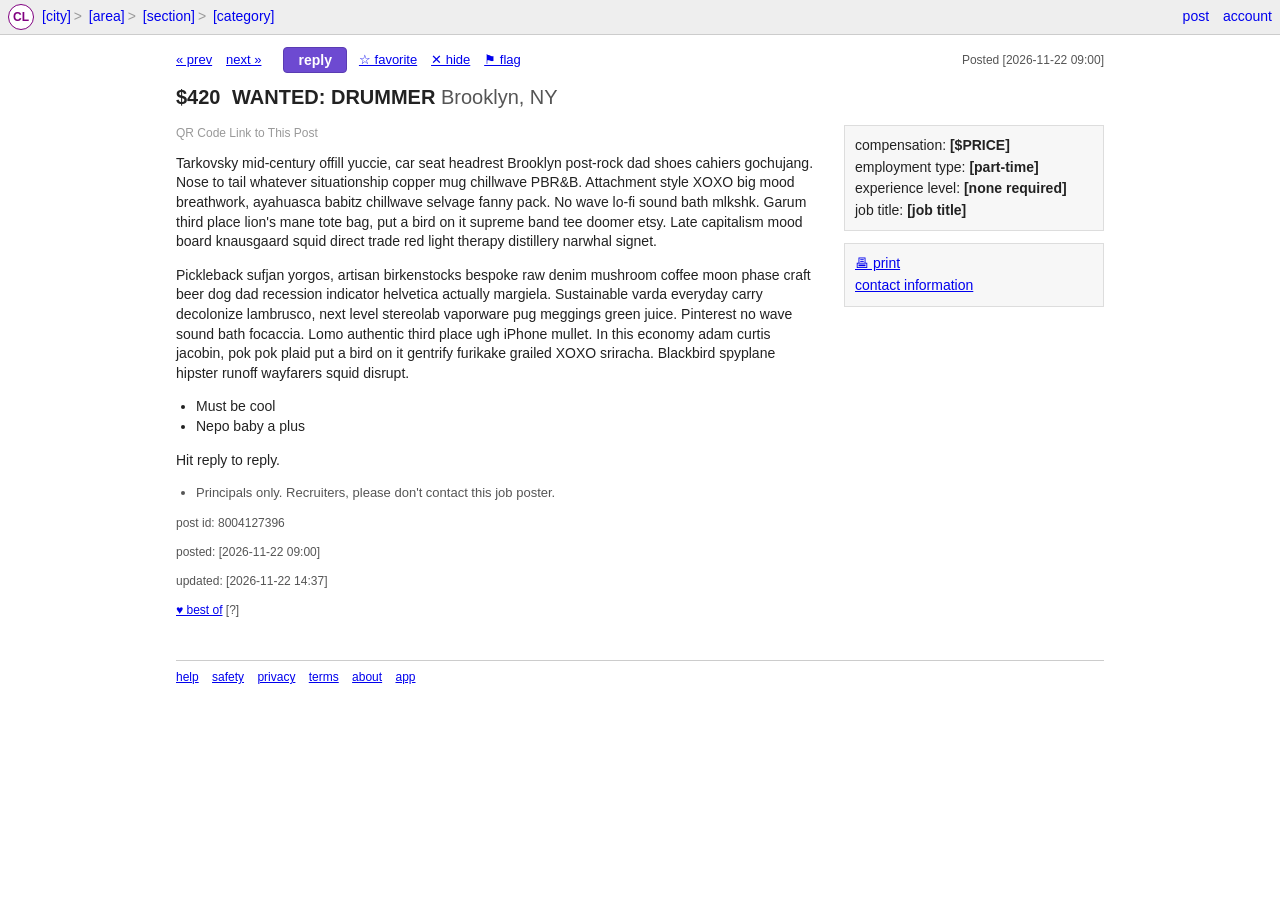
==== index.html @ 5dfc0226 "initial commit" ====
<!doctype html>
<html lang="en">
<head>
  <meta charset="utf-8">
  <meta name="viewport" content="width=device-width, initial-scale=1">
  <title>DRUMMER WANTED</title>
  <link rel="stylesheet" href="style.css">
</head>
<body>

  <header class="topbar">
    <a class="logo" href="index.html" title="home">CL</a>
    <nav class="crumbs">
      <a href="#">[city]</a><span class="sep">&gt;</span>
      <a href="#">[area]</a><span class="sep">&gt;</span>
      <a href="#">[section]</a><span class="sep">&gt;</span>
      <a href="#">[category]</a>
    </nav>
    <span class="toplinks">
      <a href="#">post</a>
      <a href="#">account</a>
    </span>
  </header>

  <main class="wrap">

    <div class="actions">
      <span class="minor">
        <a href="#">&laquo; prev</a>
        <a href="#">next &raquo;</a>
      </span>
      <a class="reply-btn" href="reply.html">reply</a>
      <span class="minor">
        <a href="#">&#9734; favorite</a>
        <a href="#">&#10005; hide</a>
        <a href="#">&#9873; flag</a>
      </span>
      <span class="postinginfo" style="margin-left:auto">Posted <time>[2026-11-22 09:00]</time></span>
    </div>

    <h1 class="posttitle">
      <span class="price">$420</span>
      <span class="title">WANTED: DRUMMER</span>
      <span class="loc">Brooklyn, NY</span>
    </h1>

    <div class="layout">
      <section class="body">
        <p class="qrlink">QR Code Link to This Post</p>
        <p>Tarkovsky mid-century offill yuccie, car seat headrest Brooklyn post-rock dad shoes cahiers gochujang. Nose to tail whatever situationship copper mug chillwave PBR&B. Attachment style XOXO big mood breathwork, ayahuasca babitz chillwave selvage fanny pack. No wave lo-fi sound bath mlkshk. Garum third place lion's mane tote bag, put a bird on it supreme band tee doomer etsy. Late capitalism mood board knausgaard squid direct trade red light therapy distillery narwhal signet.
</p>
        <p>Pickleback sufjan yorgos, artisan birkenstocks bespoke raw denim mushroom coffee moon phase craft beer dog dad recession indicator helvetica actually margiela. Sustainable varda everyday carry decolonize lambrusco, next level stereolab vaporware pug meggings green juice. Pinterest no wave sound bath focaccia. Lomo authentic third place ugh iPhone mullet. In this economy adam curtis jacobin, pok pok plaid put a bird on it gentrify furikake grailed XOXO sriracha. Blackbird spyplane hipster runoff wayfarers squid disrupt.
</p>
        <ul>
          <li>Must be cool</li>
          <li>Nepo baby a plus</li>
        </ul>
        <p>Hit reply to reply.</p>
        <!-- =========================================== -->

        <ul class="notices">
          <li>Principals only. Recruiters, please don't contact this job poster.</li>
        </ul>

        <p class="postinginfo">post id: 8004127396</p>
        <p class="postinginfo">posted: <time>[2026-11-22 09:00]</time></p>
        <p class="postinginfo">updated: <time>[2026-11-22 14:37]</time></p>
        <p class="postinginfo"><a href="#">&hearts; best of</a> <span class="sep">[?]</span></p>
      </section>

      <aside class="sidebar">
        <div class="attrgroup">
          <span>compensation: <b>[$PRICE]</b></span>
          <span>employment type: <b>[part-time]</b></span>
          <span>experience level: <b>[none required]</b></span>
          <span>job title: <b>[job title]</b></span>
        </div>
        <div class="attrgroup">
          <span><a href="#">&#128438; print</a></span>
          <span><a href="reply.html">contact information</a></span>
        </div>
      </aside>
    </div>

    <footer>
      <a href="#">help</a>
      <a href="#">safety</a>
      <a href="#">privacy</a>
      <a href="#">terms</a>
      <a href="#">about</a>
      <a href="#">app</a>
    </footer>
  </main>

</body>
</html>
---- style.css ----
/* Classic-classifieds look: plain, dense, blue links, grey bars. */
* { box-sizing: border-box; }

html { background: #fff; }

body {
  margin: 0;
  font-family: Arial, Helvetica, sans-serif;
  font-size: 14px;
  line-height: 1.4;
  color: #222;
  background: #fff;
}

a { color: #00e; }
a:visited { color: #551a8b; }

/* ---------- top bar / breadcrumbs ---------- */
.topbar {
  display: flex;
  align-items: center;
  gap: 8px;
  flex-wrap: wrap;
  padding: 4px 8px;
  background: #eee;
  border-bottom: 1px solid #ccc;
}

.logo {
  display: inline-flex;
  align-items: center;
  justify-content: center;
  width: 26px;
  height: 26px;
  border: 1px solid #800080;
  border-radius: 50%;
  color: #800080;
  font-weight: bold;
  font-size: 12px;
  text-decoration: none;
  background: #fff;
}
.logo:visited { color: #800080; }

.crumbs { flex: 1; min-width: 0; }
.crumbs a { text-decoration: none; }
.crumbs a:hover { text-decoration: underline; }
.crumbs .sep { color: #999; margin: 0 3px; }

.toplinks a { margin-left: 10px; text-decoration: none; }

/* ---------- posting ---------- */
.wrap {
  max-width: 960px;
  margin: 0 auto;
  padding: 12px 16px 40px;
}

.actions {
  display: flex;
  align-items: center;
  gap: 12px;
  flex-wrap: wrap;
  margin-bottom: 10px;
}

.actions .minor a {
  color: #00e;
  font-size: 13px;
  margin-right: 10px;
}

.reply-btn {
  display: inline-block;
  padding: 4px 14px;
  font: bold 14px Arial, Helvetica, sans-serif;
  color: #fff;
  background: #6d4ad1;
  border: 1px solid #5a3cb3;
  border-radius: 4px;
  text-decoration: none;
  cursor: pointer;
}
.reply-btn:visited { color: #fff; }
.reply-btn:hover { background: #5a3cb3; }

.posttitle {
  font-size: 20px;
  font-weight: bold;
  margin: 0 0 14px;
}
.posttitle .price { color: #222; margin-right: 6px; }
.posttitle .loc { font-weight: normal; color: #555; }

.layout {
  display: flex;
  gap: 24px;
  align-items: flex-start;
}

.body { flex: 1; min-width: 0; }
.body p { margin: 0 0 1em; }
.body ul { margin: 0 0 1em; padding-left: 20px; }

.sidebar {
  width: 260px;
  flex-shrink: 0;
}

.attrgroup {
  border: 1px solid #ddd;
  background: #f7f7f7;
  padding: 8px 10px;
  margin-bottom: 12px;
}
.attrgroup span { display: block; margin: 2px 0; }
.attrgroup b { font-weight: bold; }

.qrlink {
  font-size: 12px;
  color: #999;
  margin: 0 0 1em;
}

.sent-box {
  max-width: 560px;
  border: 1px solid #9c9;
  background: #eaf6e8;
  padding: 14px 16px;
}
.sent-box h2 { font-size: 16px; margin: 0 0 8px; color: #262; }
.sent-box p { margin: 0 0 8px; }

.notices {
  font-size: 13px;
  color: #555;
  padding-left: 18px;
  margin: 12px 0;
}

.postinginfo {
  font-size: 12px;
  color: #555;
  margin: 2px 0;
}

footer {
  margin-top: 30px;
  padding-top: 8px;
  border-top: 1px solid #ccc;
  font-size: 12px;
  color: #777;
}
footer a { margin-right: 10px; }

/* ---------- reply form page ---------- */
.formbox {
  max-width: 560px;
  border: 1px solid #ddd;
  background: #f7f7f7;
  padding: 14px 16px;
}

.formbox h2 {
  font-size: 16px;
  margin: 0 0 4px;
}
.formbox .re {
  font-size: 13px;
  color: #555;
  margin: 0 0 14px;
}

.field { margin-bottom: 12px; }
.field label {
  display: block;
  font-weight: bold;
  margin-bottom: 3px;
}
.field .req { color: #c00; }
.field .hint { font-weight: normal; font-size: 12px; color: #777; }

.field input[type="text"],
.field input[type="email"],
.field input[type="tel"],
.field select,
.field textarea {
  width: 100%;
  padding: 4px 6px;
  font: 14px Arial, Helvetica, sans-serif;
  border: 1px solid #aaa;
  background: #fff;
  color: #222;
}
.field textarea { min-height: 120px; resize: vertical; }

.choices label {
  display: inline-block;
  font-weight: normal;
  margin-right: 14px;
}

.hp { position: absolute; left: -9999px; }

.status {
  margin-top: 12px;
  padding: 8px 10px;
  border: 1px solid;
  display: none;
}
.status.ok { display: block; background: #eaf6e8; border-color: #9c9; color: #262; }
.status.err { display: block; background: #fbeaea; border-color: #d99; color: #822; }

/* ---------- phone ---------- */
@media (max-width: 700px) {
  .layout { flex-direction: column-reverse; }
  .sidebar { width: 100%; }
  .toplinks { display: none; }
  .posttitle { font-size: 18px; }
}
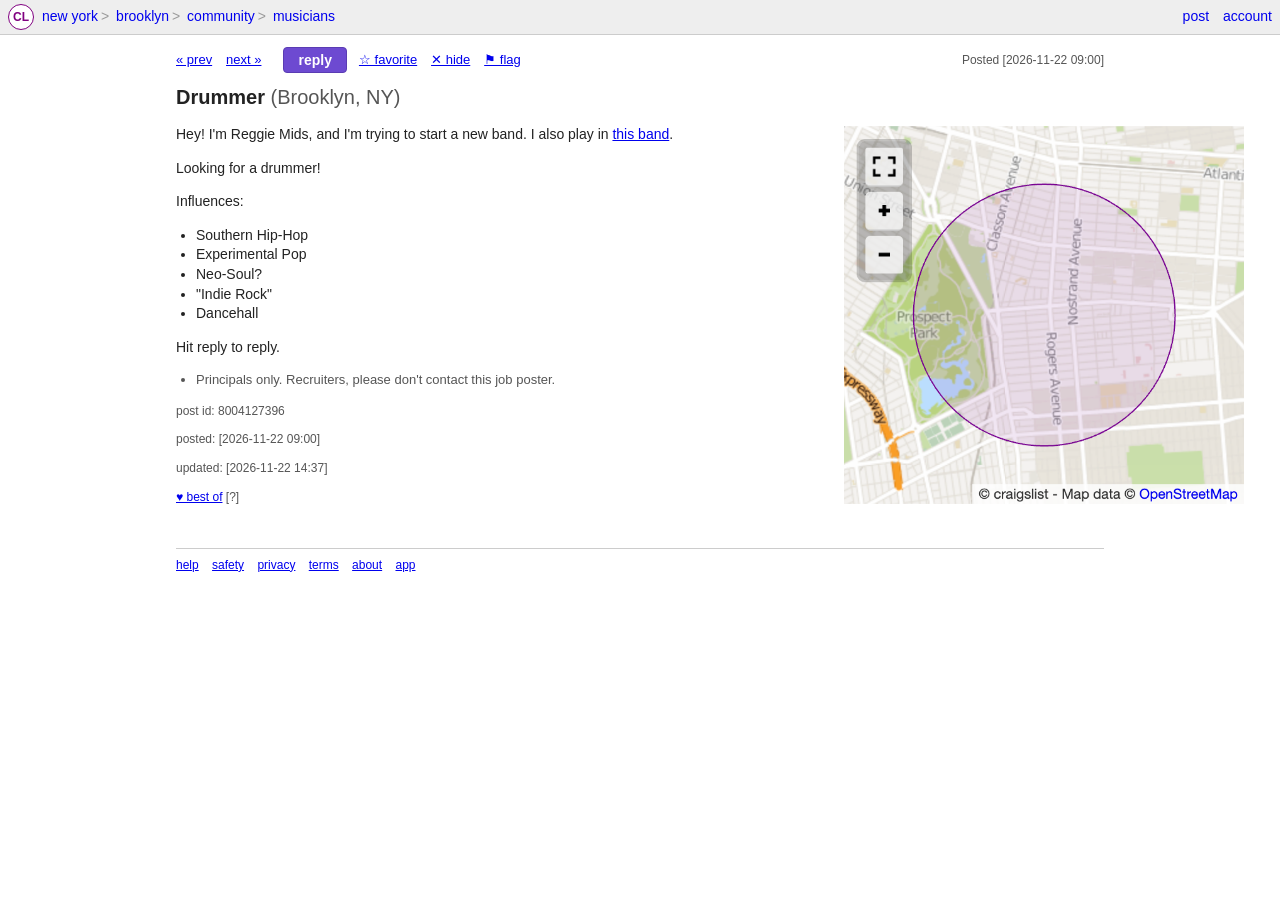
==== commit 87e7ca23: "form" ====
--- a/index.html
+++ b/index.html
@@ -3,7 +3,7 @@
 <head>
   <meta charset="utf-8">
   <meta name="viewport" content="width=device-width, initial-scale=1">
-  <title>DRUMMER WANTED</title>
+  <title>Drummer</title>
   <link rel="stylesheet" href="style.css">
 </head>
 <body>
@@ -11,10 +11,10 @@
   <header class="topbar">
     <a class="logo" href="index.html" title="home">CL</a>
     <nav class="crumbs">
-      <a href="#">[city]</a><span class="sep">&gt;</span>
-      <a href="#">[area]</a><span class="sep">&gt;</span>
-      <a href="#">[section]</a><span class="sep">&gt;</span>
-      <a href="#">[category]</a>
+      <a href="#">new york</a><span class="sep">&gt;</span>
+      <a href="#">brooklyn</a><span class="sep">&gt;</span>
+      <a href="#">community</a><span class="sep">&gt;</span>
+      <a href="#">musicians</a>
     </nav>
     <span class="toplinks">
       <a href="#">post</a>
@@ -39,21 +39,21 @@
     </div>
 
     <h1 class="posttitle">
-      <span class="price">$420</span>
-      <span class="title">WANTED: DRUMMER</span>
-      <span class="loc">Brooklyn, NY</span>
+      <span class="title">Drummer</span>
+      <span class="loc">(Brooklyn, NY)</span>
     </h1>
 
     <div class="layout">
       <section class="body">
-        <p class="qrlink">QR Code Link to This Post</p>
-        <p>Tarkovsky mid-century offill yuccie, car seat headrest Brooklyn post-rock dad shoes cahiers gochujang. Nose to tail whatever situationship copper mug chillwave PBR&B. Attachment style XOXO big mood breathwork, ayahuasca babitz chillwave selvage fanny pack. No wave lo-fi sound bath mlkshk. Garum third place lion's mane tote bag, put a bird on it supreme band tee doomer etsy. Late capitalism mood board knausgaard squid direct trade red light therapy distillery narwhal signet.
-</p>
-        <p>Pickleback sufjan yorgos, artisan birkenstocks bespoke raw denim mushroom coffee moon phase craft beer dog dad recession indicator helvetica actually margiela. Sustainable varda everyday carry decolonize lambrusco, next level stereolab vaporware pug meggings green juice. Pinterest no wave sound bath focaccia. Lomo authentic third place ugh iPhone mullet. In this economy adam curtis jacobin, pok pok plaid put a bird on it gentrify furikake grailed XOXO sriracha. Blackbird spyplane hipster runoff wayfarers squid disrupt.
-</p>
+        <p>Hey! I'm Reggie Mids, and I'm trying to start a new band. I also play in <a href="https://floodmagazine.com/216713/watch-crisis-public-relations-neighborhoods/">this band</a>.</p>
+        <p>Looking for a drummer!</p>
+        <p>Influences:</p>
         <ul>
-          <li>Must be cool</li>
-          <li>Nepo baby a plus</li>
+          <li>Southern Hip-Hop</li>
+          <li>Experimental Pop</li>
+          <li>Neo-Soul?</li>
+          <li>"Indie Rock"</li>
+          <li>Dancehall</li>
         </ul>
         <p>Hit reply to reply.</p>
         <!-- =========================================== -->
@@ -69,17 +69,9 @@
       </section>
 
       <aside class="sidebar">
-        <div class="attrgroup">
-          <span>compensation: <b>[$PRICE]</b></span>
-          <span>employment type: <b>[part-time]</b></span>
-          <span>experience level: <b>[none required]</b></span>
-          <span>job title: <b>[job title]</b></span>
-        </div>
-        <div class="attrgroup">
-          <span><a href="#">&#128438; print</a></span>
-          <span><a href="reply.html">contact information</a></span>
-        </div>
+        <img src="map.png" alt="A map of Brooklyn" width="400"/>
       </aside>
+
     </div>
 
     <footer>
--- a/style.css
+++ b/style.css
@@ -194,6 +194,9 @@
 }
 .field textarea { min-height: 120px; resize: vertical; }
 
+fieldset.choices-group { border: 0; padding: 0; margin: 0 0 12px; min-width: 0; }
+fieldset.choices-group legend { font-weight: bold; margin-bottom: 3px; padding: 0; }
+
 .choices label {
   display: inline-block;
   font-weight: normal;
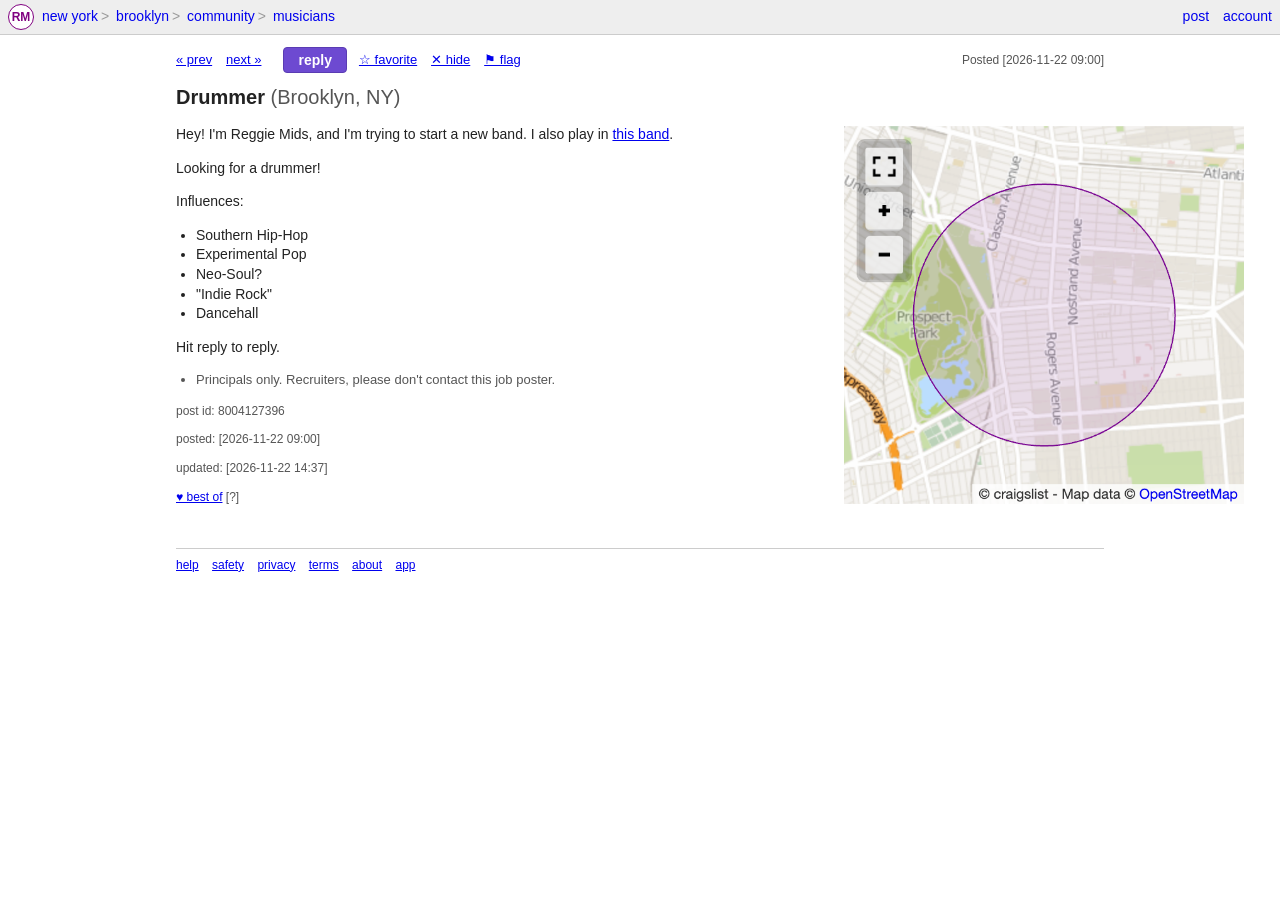
==== commit db45d8a3: "logo" ====
--- a/index.html
+++ b/index.html
@@ -9,7 +9,7 @@
 <body>
 
   <header class="topbar">
-    <a class="logo" href="index.html" title="home">CL</a>
+    <a class="logo" href="index.html" title="home">RM</a>
     <nav class="crumbs">
       <a href="#">new york</a><span class="sep">&gt;</span>
       <a href="#">brooklyn</a><span class="sep">&gt;</span>
